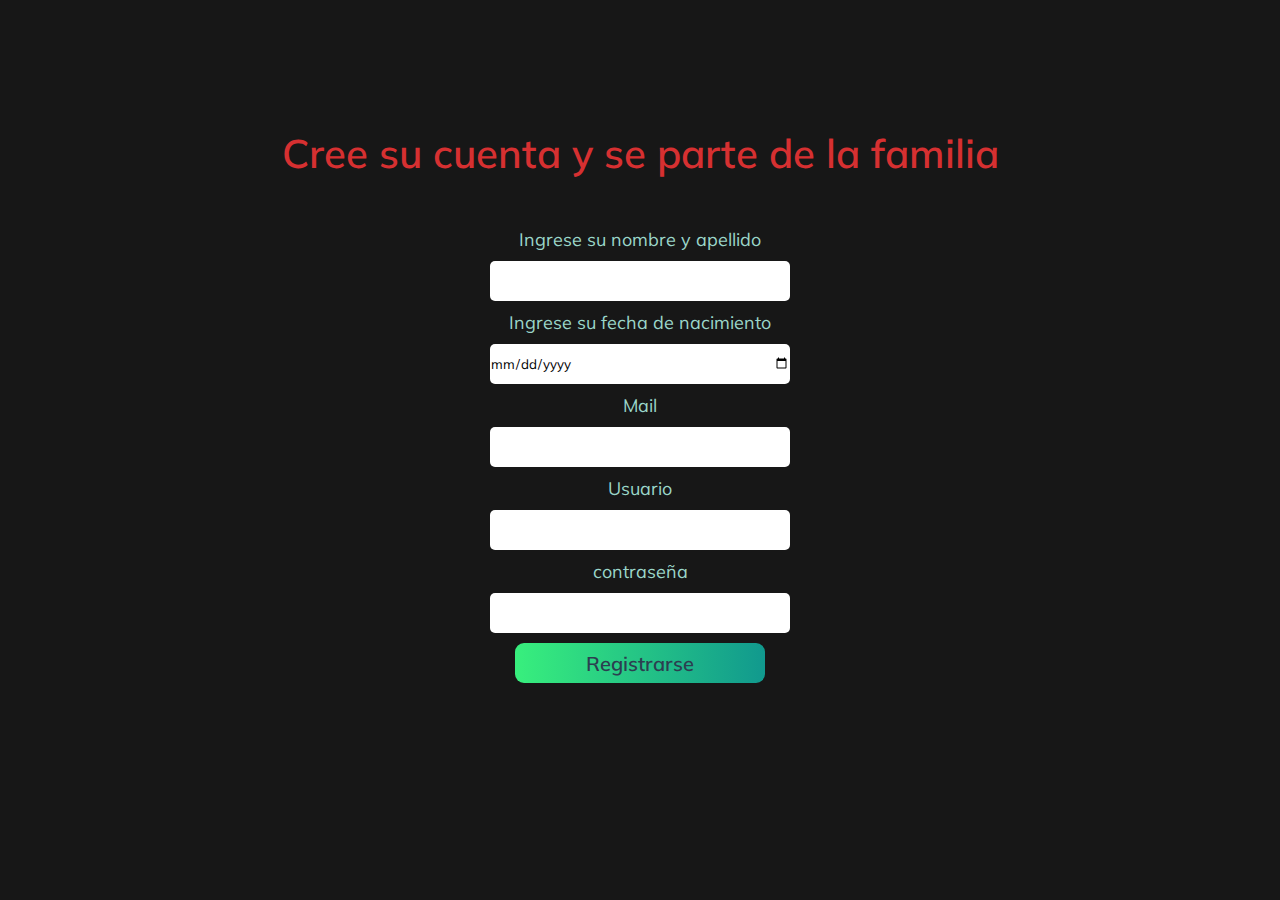
==== login/index.html @ 8b1b40ba "first commit" ====
<!DOCTYPE html>
<html lang="en">
<head>
    <meta charset="UTF-8">
    <meta http-equiv="X-UA-Compatible" content="IE=edge">
    <meta name="viewport" content="width=device-width, initial-scale=1.0">
    <link rel="stylesheet" href="./styles.css">
    <title>Login</title>
</head>
<body>
    <article>
        <div class="container">
            <h1>Cree su cuenta y se parte de la familia</h1>
            <form>
                <div class="container__form">
                    <label for="name">Ingrese su nombre y apellido</label>
                    
                    <input type="text" id="name">
                    <label for="">Ingrese su fecha de nacimiento</label>
                    <input type="date">
                    <label for="mail">Mail</label>
                    <input type="mail" id="mail">
                    <label for="user">Usuario</label>
                    <input type="text" id="user">
                    <label for="password">contraseña</label>
                    <input type="password" id="password">
                    <button><a href="/inicio sesion/iniciosesion.html">Registrarse</a></button>
            </div>
            </form>
        </div>
    </article>
</body>
</html>
---- login/styles.css ----
@import url('https://fonts.googleapis.com/css2?family=Mulish&display=swap');
* {
    margin: 0;
    padding: 0;
    box-sizing: border-box;
    font-family: 'Mulish', sans-serif;
}
body {
    background-color: #171717;

}
h1 {
    font-size: 40px;
    color: #d63031;
    font-weight: 600;
}
.container {
    display: flex;
    flex-direction: column;
    justify-content: center;
    align-items: center;
    padding: 10%;
    gap: 50px;
}
.container__form {
    display: flex;
    flex-direction: column;
    justify-content: center;
    align-items: center;
    gap: 10px;
}
.container__form > label {
    color: rgb(155, 214, 201);
    font-size: 18px;
}

.container__form > input {
    width: 300px;
    height: 40px;
    border-radius: 5px;
    border: none;
}
.container__form > button {
    width: 250px;
    height: 40px;
    border-radius: 9px;
    border: none;
    background: #11998e;  /* fallback for old browsers */
    background: -webkit-linear-gradient(to right, #38ef7d, #11998e);  /* Chrome 10-25, Safari 5.1-6 */
    background: linear-gradient(to right, #38ef7d, #11998e); /* W3C, IE 10+/ Edge, Firefox 16+, Chrome 26+, Opera 12+, Safari 7+ */
    
    font-size: 20px;

}

a {
    text-decoration: none;
    color: #2c3e50;
    font-weight: 600;
}
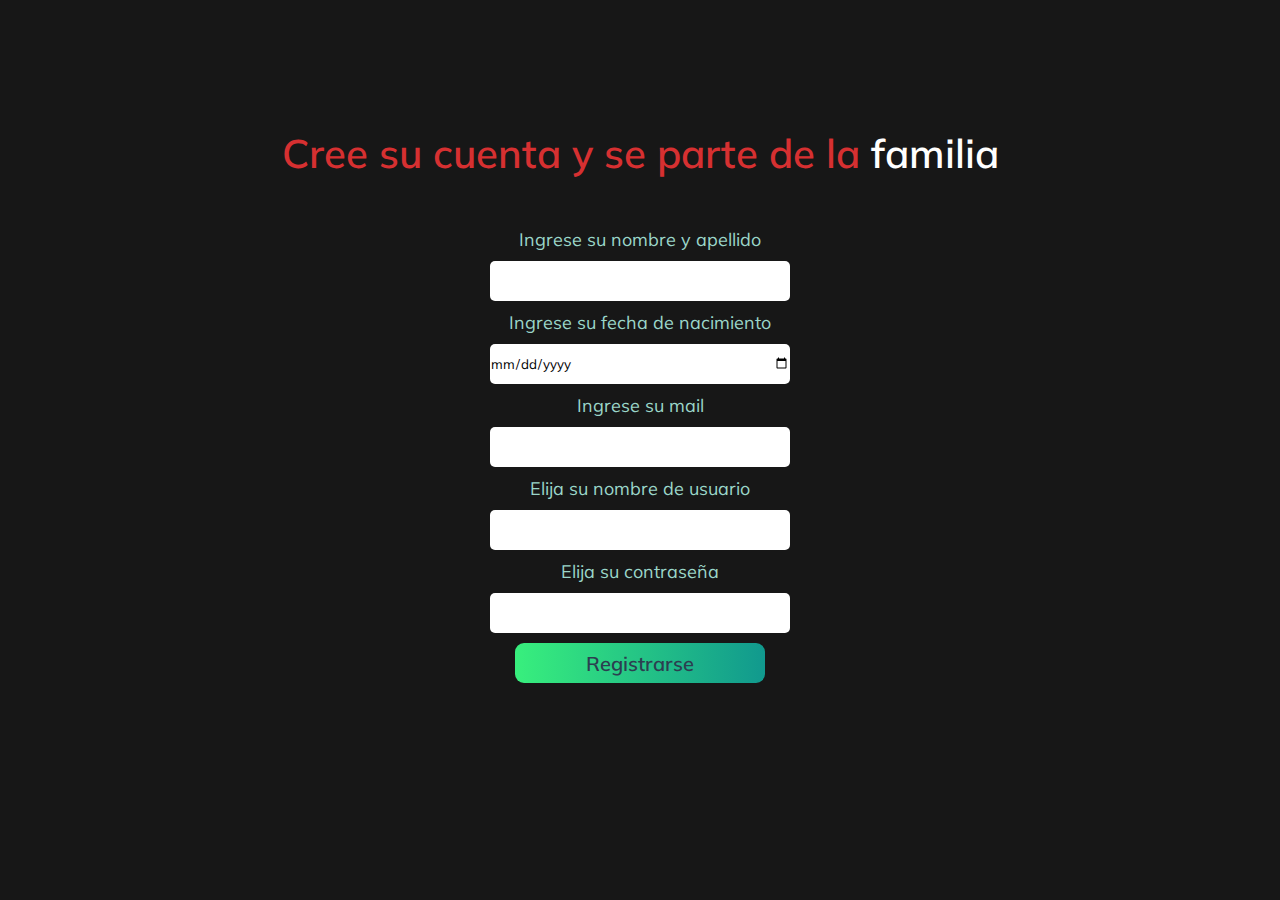
==== commit 8f552885: "Correcciones de errores y agregacion de login" ====
--- a/login/index.html
+++ b/login/index.html
@@ -10,7 +10,7 @@
 <body>
     <article>
         <div class="container">
-            <h1>Cree su cuenta y se parte de la familia</h1>
+            <h1>Cree su cuenta y se parte de la <span>familia</span></h1>
             <form>
                 <div class="container__form">
                     <label for="name">Ingrese su nombre y apellido</label>
@@ -18,13 +18,13 @@
                     <input type="text" id="name">
                     <label for="">Ingrese su fecha de nacimiento</label>
                     <input type="date">
-                    <label for="mail">Mail</label>
+                    <label for="mail">Ingrese su mail</label>
                     <input type="mail" id="mail">
-                    <label for="user">Usuario</label>
+                    <label for="user">Elija su nombre de usuario</label>
                     <input type="text" id="user">
-                    <label for="password">contraseña</label>
+                    <label for="password">Elija su contraseña</label>
                     <input type="password" id="password">
-                    <button><a href="/inicio sesion/iniciosesion.html">Registrarse</a></button>
+                    <button><a href="../inicio sesion/iniciosesion.html">Registrarse</a></button>
             </div>
             </form>
         </div>
--- a/login/styles.css
+++ b/login/styles.css
@@ -13,6 +13,11 @@
     font-size: 40px;
     color: #d63031;
     font-weight: 600;
+}
+span {
+    font-weight: 600;
+    color: white;
+    
 }
 .container {
     display: flex;
